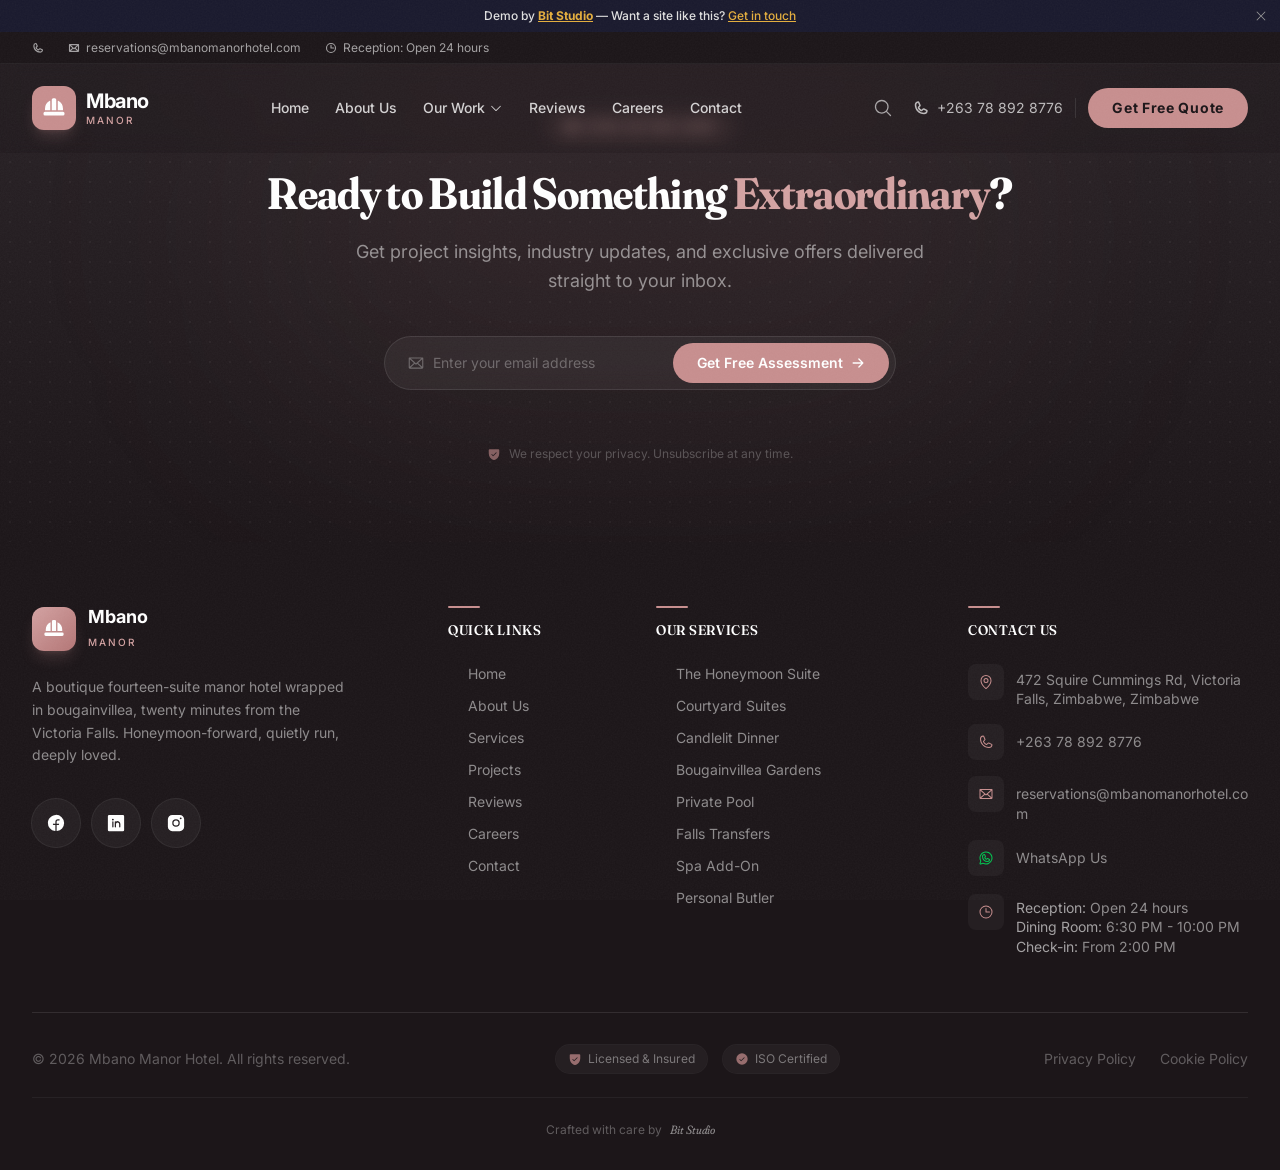
==== index.html @ ea3fcc2f "Deploy" ====
<!DOCTYPE html>
<html lang="en">
  <head>
    <meta charset="UTF-8" />
    <link rel="icon" type="image/svg+xml" href="/favicon.svg" />
    <meta name="viewport" content="width=device-width, initial-scale=1.0" />
    <meta name="description" content="Mbano Manor Hotel — a boutique 14-suite manor nestled in bougainvillea gardens, 20 minutes from Victoria Falls. Honeymoon suites, copper tubs, candlelit dining, and unhurried luxury." />
    <meta name="keywords" content="Mbano Manor Hotel, Victoria Falls boutique hotel, honeymoon Zimbabwe, luxury Victoria Falls, bougainvillea gardens, copper tub suite, candlelit dinner, Squire Cummings Road" />
    <meta property="og:title" content="Mbano Manor Hotel — Boutique Honeymoon Manor, Victoria Falls" />
    <meta property="og:description" content="Fourteen suites. Two of them have copper tubs. One of them has you in it. A bougainvillea-scented retreat 20 minutes from the Falls." />
    <meta property="og:image" content="https://images.unsplash.com/photo-1591088398332-8a7791972843?auto=format&fit=crop&w=1200&q=85" />
    <meta property="og:type" content="website" />
    <meta name="twitter:card" content="summary_large_image" />
    <title>Mbano Manor Hotel — Boutique Honeymoon Manor · Victoria Falls</title>
    <link rel="preconnect" href="https://fonts.googleapis.com" />
    <link rel="preconnect" href="https://fonts.gstatic.com" crossorigin />
    <link href="https://fonts.googleapis.com/css2?family=Fraunces:ital,opsz,wght,SOFT@0,9..144,300..900,0..100;1,9..144,300..900,0..100&family=Inter:wght@300;400;500;600;700&family=JetBrains+Mono:wght@400;500;600&display=swap" rel="stylesheet" />
    <script type="module" crossorigin src="/assets/index-tyPlckCZ.js"></script>
    <link rel="stylesheet" crossorigin href="/assets/index-BhNZFP-b.css">
  </head>
  <body>
    <div id="root"></div>
  </body>
</html>
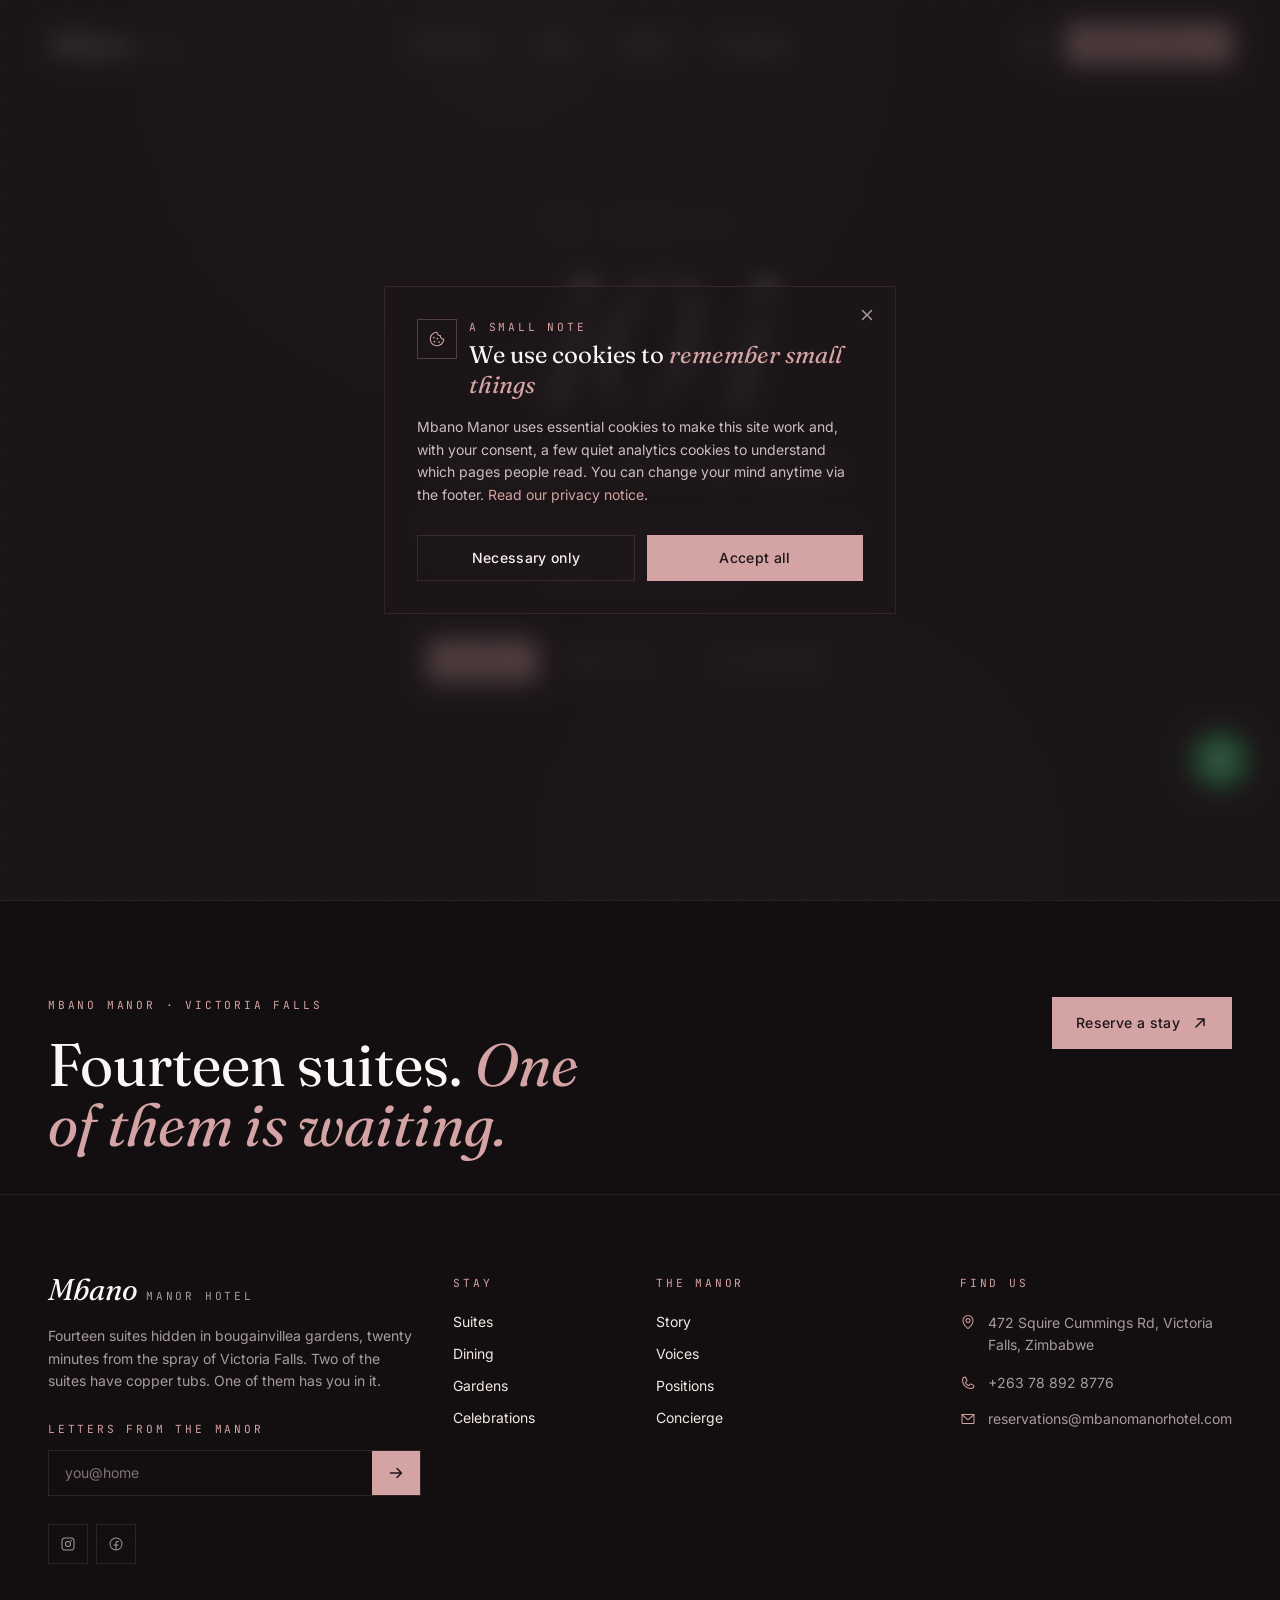
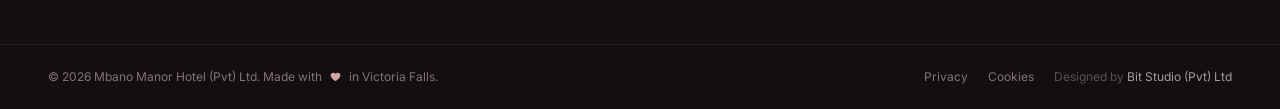
==== commit 61315fc2: "Wave 3 rebuild — bespoke per-lodge React Vite" ====
--- a/index.html
+++ b/index.html
@@ -3,20 +3,55 @@
   <head>
     <meta charset="UTF-8" />
     <link rel="icon" type="image/svg+xml" href="/favicon.svg" />
-    <meta name="viewport" content="width=device-width, initial-scale=1.0" />
-    <meta name="description" content="Mbano Manor Hotel — a boutique 14-suite manor nestled in bougainvillea gardens, 20 minutes from Victoria Falls. Honeymoon suites, copper tubs, candlelit dining, and unhurried luxury." />
-    <meta name="keywords" content="Mbano Manor Hotel, Victoria Falls boutique hotel, honeymoon Zimbabwe, luxury Victoria Falls, bougainvillea gardens, copper tub suite, candlelit dinner, Squire Cummings Road" />
-    <meta property="og:title" content="Mbano Manor Hotel — Boutique Honeymoon Manor, Victoria Falls" />
-    <meta property="og:description" content="Fourteen suites. Two of them have copper tubs. One of them has you in it. A bougainvillea-scented retreat 20 minutes from the Falls." />
-    <meta property="og:image" content="https://images.unsplash.com/photo-1591088398332-8a7791972843?auto=format&fit=crop&w=1200&q=85" />
+    <meta name="viewport" content="width=device-width, initial-scale=1.0, viewport-fit=cover" />
+    <meta name="theme-color" content="#1C1619" />
+
+    <title>Mbano Manor Hotel — Fourteen Romantic Suites in Victoria Falls, Zimbabwe</title>
+    <meta name="description" content="Mbano Manor Hotel: a boutique 14-suite manor hidden in bougainvillea gardens, twenty minutes from Victoria Falls. Honeymoon-forward, candlelit, two suites with copper tubs." />
+    <meta name="keywords" content="Mbano Manor Hotel, Victoria Falls boutique hotel, honeymoon Victoria Falls, romantic Zimbabwe hotel, copper tub suite, Squire Cummings Road, candlelit dining Victoria Falls, bougainvillea manor" />
+    <meta name="author" content="Mbano Manor Hotel" />
+    <meta name="robots" content="index, follow" />
+
+    <!-- Open Graph -->
     <meta property="og:type" content="website" />
+    <meta property="og:site_name" content="Mbano Manor Hotel" />
+    <meta property="og:title" content="Mbano Manor Hotel — A Boutique Romantic Manor in Victoria Falls" />
+    <meta property="og:description" content="Fourteen suites. Two of them have copper tubs. One of them has you in it. Honeymoon-forward, twenty minutes to the Falls." />
+    <meta property="og:image" content="https://images.unsplash.com/photo-1564501049412-61c2a3083791?auto=format&fit=crop&w=1600&q=80" />
+    <meta property="og:url" content="https://mbanomanorhotel.com" />
+
+    <!-- Twitter -->
     <meta name="twitter:card" content="summary_large_image" />
-    <title>Mbano Manor Hotel — Boutique Honeymoon Manor · Victoria Falls</title>
+    <meta name="twitter:title" content="Mbano Manor Hotel — Victoria Falls" />
+    <meta name="twitter:description" content="A small, romantic manor in bougainvillea gardens. Twenty minutes to the Falls." />
+    <meta name="twitter:image" content="https://images.unsplash.com/photo-1564501049412-61c2a3083791?auto=format&fit=crop&w=1600&q=80" />
+
+    <!-- Preconnect fonts -->
     <link rel="preconnect" href="https://fonts.googleapis.com" />
     <link rel="preconnect" href="https://fonts.gstatic.com" crossorigin />
-    <link href="https://fonts.googleapis.com/css2?family=Fraunces:ital,opsz,wght,SOFT@0,9..144,300..900,0..100;1,9..144,300..900,0..100&family=Inter:wght@300;400;500;600;700&family=JetBrains+Mono:wght@400;500;600&display=swap" rel="stylesheet" />
-    <script type="module" crossorigin src="/assets/index-tyPlckCZ.js"></script>
-    <link rel="stylesheet" crossorigin href="/assets/index-BhNZFP-b.css">
+    <link href="https://fonts.googleapis.com/css2?family=Fraunces:ital,opsz,wght@0,9..144,300..900;1,9..144,300..900&family=Inter:wght@300;400;500;600;700&family=JetBrains+Mono:wght@400;500;600&display=swap" rel="stylesheet" />
+
+    <!-- JSON-LD Structured Data -->
+    <script type="application/ld+json">
+      {
+        "@context": "https://schema.org",
+        "@type": "Hotel",
+        "name": "Mbano Manor Hotel",
+        "url": "https://mbanomanorhotel.com",
+        "description": "A boutique 14-suite romantic manor in Victoria Falls, Zimbabwe — bougainvillea gardens, candlelit dining, twenty minutes to the Falls.",
+        "address": {
+          "@type": "PostalAddress",
+          "streetAddress": "472 Squire Cummings Rd",
+          "addressLocality": "Victoria Falls",
+          "addressCountry": "ZW"
+        },
+        "telephone": "+263788928776",
+        "starRating": { "@type": "Rating", "ratingValue": "4.5" },
+        "priceRange": "$$$$"
+      }
+    </script>
+    <script type="module" crossorigin src="/assets/index-B4koNKZE.js"></script>
+    <link rel="stylesheet" crossorigin href="/assets/index-Cdeu0D-X.css">
   </head>
   <body>
     <div id="root"></div>
